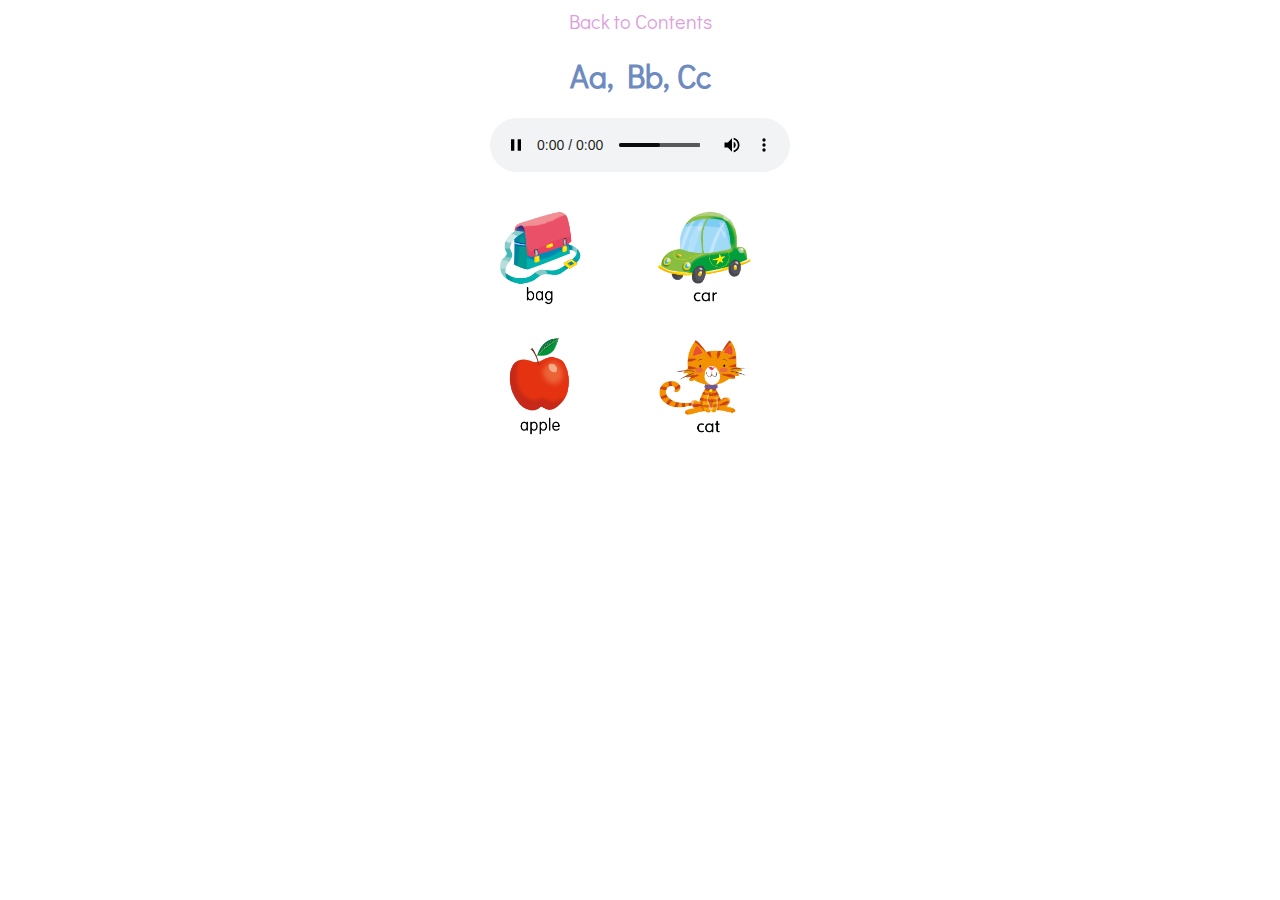
==== quiz/unit_1/index.html @ 2d126ce0 "first commit" ====
<!DOCTYPE html>
<html lang="en">
<head>
    <meta charset="UTF-8">
    <meta name="viewport" content="width=device-width, initial-scale=1.0">
    <link rel="stylesheet" href="../../style.css">
    <link rel="preconnect" href="https://fonts.googleapis.com">
    <link rel="preconnect" href="https://fonts.gstatic.com" crossorigin>
    <link href="https://fonts.googleapis.com/css2?family=Didact+Gothic&family=Londrina+Solid:wght@300&display=swap" rel="stylesheet">
    <title>Alphabet Words Quiz</title>
</head>
<body>
    <div class="container">
       <div class="wrapper">
        <a class="main" href="../../main.html">Back to Contents</a>
        <h1>Aa, Bb, Cc</h1>
        <div class="playerContainer">
            <audio class="player" src="#" autoplay controls preload="auto"></audio>
        </div>
        <div class="grid">

        </div>
        <button class="next hide">Next</button>
        <div class="finish hide">
            <a class="main" href="../../main.html">Good job!</a>
            <div class="score">Correct answers : <span id="rightCount"></span></div>
        </div>
       </div>
    </div>
    <script src="script.js"></script>
</body>
</html>
---- style.css ----
*{
    outline: none;
}

body {
  font-family: 'Didact Gothic', sans-serif;
  color: rgb(110,139,192);
}


.container{
    width: 75%;
    margin: 0 auto;
}

.header{
    margin-top: 25px;
    text-align: center;
    font-size: 30px;
}
.unit-grid{
    margin-top: 30px;
    display: grid;
    grid-template-columns: repeat(2, 1fr);
    column-gap: 10px;
    row-gap: 10px;
}

.unit {
    height: 100px;
    width: 200px;
    border: 3px #6988c3 solid;
    border-radius: 20px;
    text-align: center;
    margin: auto;
    background-color: #e6eff1;
    font-size: 35px;
    font-weight: 900;
    line-height: 95px;
    cursor: pointer;

}


button{
    border: none;
}
.container{
    width: 75%;
    margin: 0 auto;
    display: flex;
    justify-content: center;
    text-align: center;
}

.main{
    text-decoration: none;
    color: #DDA0DD;
    font-size: 20px;
    padding: 50px;
    margin-bottom: 50px;
}

.score {
  margin-top: 50px;
}

.grid{
    margin-top: 30px;
    display: grid;
    grid-template-columns: repeat(2, 2fr);
    gap: 30px;
}

.img {
  border-radius: 30%;
}
.grid button{
    font-size: 20px;
    padding: 20px;
    border-radius: 10px;
    background-color: rgba(213, 213, 213, 0.65);
    cursor: pointer;
    transition-duration: .3s;
}

.grid button:hover{
    background-color: rgba(169, 169, 169, 0.65);
}

.grid .correct{
    background-color: rgba(46, 188, 20, 0.92);
    color: white;
    border: 8px solid #E8E8E8;
}

.grid .highlight{
    background-color: rgba(46, 188, 20, 0.92);
    color: white;
    border: 8px solid #E8E8E8;
}

.grid .correct:hover{
    background-color: rgb(30, 221, 110);
    color: white;
}

.grid .incorrect{
    background-color: rgb(217, 9, 9);
    color: white;
    border: 8px solid #E8E8E8;

}

.grid .incorrect:hover{
    background-color:rgb(248, 9, 9);
    color: white;
}

.next{
    margin-top: 20px;
    padding: 15px 40px;
    font-size: 20px;
    border-radius: 5px;
    color: white;
    background-color: rgb(110,139,192);
    cursor: pointer;
    transition-duration: .3ms;
}

.next:hover{
    background-color:rgba(13, 74, 246, 0.78);
}

.hide{
    display: none;
}

@media (max-width: 600px) {
    .grid{
        grid-template-columns: repeat(2, 1fr);
    }
    .unit-grid{
        grid-template-columns: repeat(2, 1fr);
    }
  }

  @media (max-width: 420px) {
    .grid{
        grid-template-columns: repeat(2, 1fr);
    }
    .unit-grid{
        grid-template-columns: repeat(2, 1fr);
    }
  }
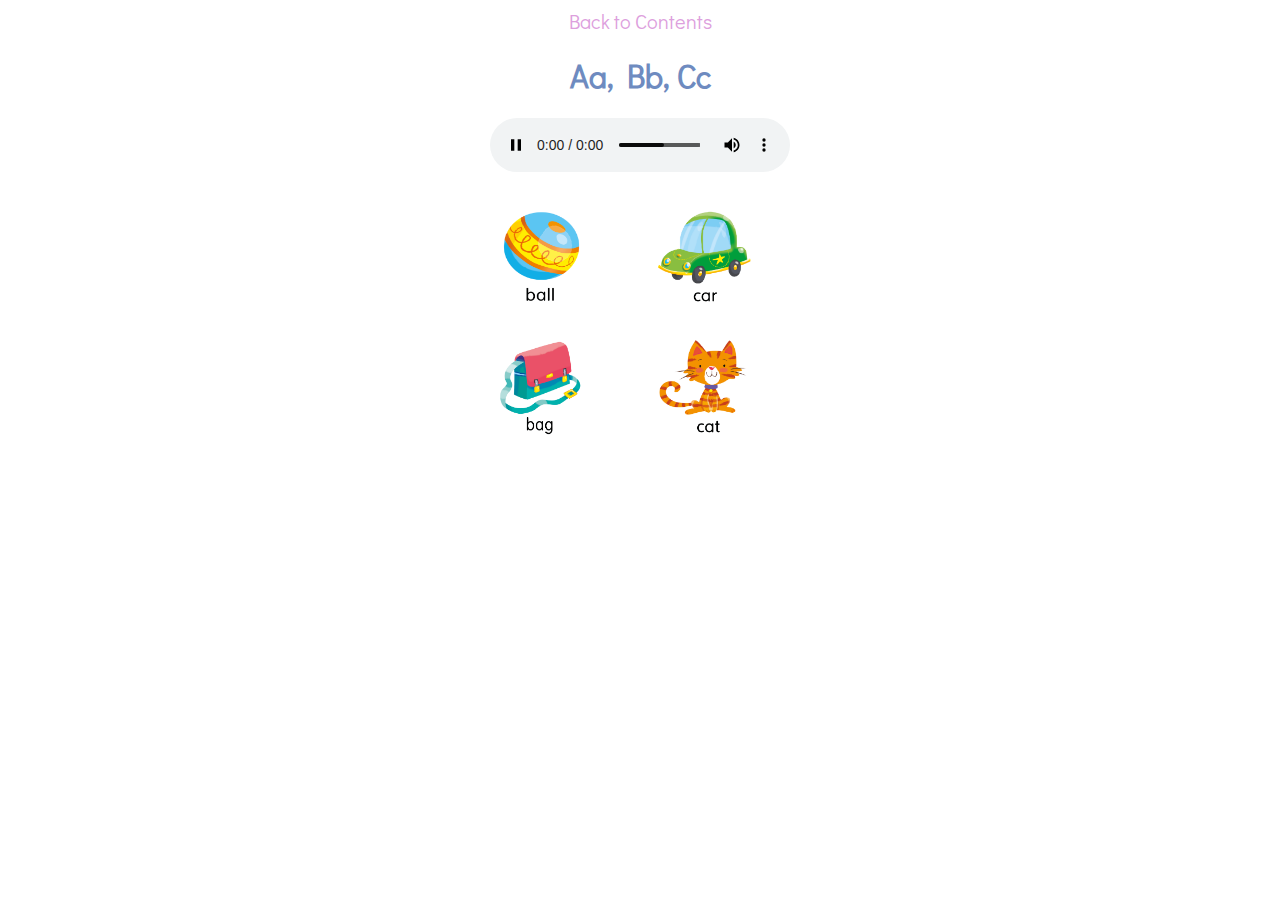
==== commit 6401468b: "Update index.html" ====
--- a/quiz/unit_1/index.html
+++ b/quiz/unit_1/index.html
@@ -12,7 +12,7 @@
 <body>
     <div class="container">
        <div class="wrapper">
-        <a class="main" href="../../main.html">Back to Contents</a>
+        <a class="main" href="../../index.html">Back to Contents</a>
         <h1>Aa, Bb, Cc</h1>
         <div class="playerContainer">
             <audio class="player" src="#" autoplay controls preload="auto"></audio>
@@ -22,7 +22,7 @@
         </div>
         <button class="next hide">Next</button>
         <div class="finish hide">
-            <a class="main" href="../../main.html">Good job!</a>
+            <a class="main" href="../../index.html">Good job!</a>
             <div class="score">Correct answers : <span id="rightCount"></span></div>
         </div>
        </div>
